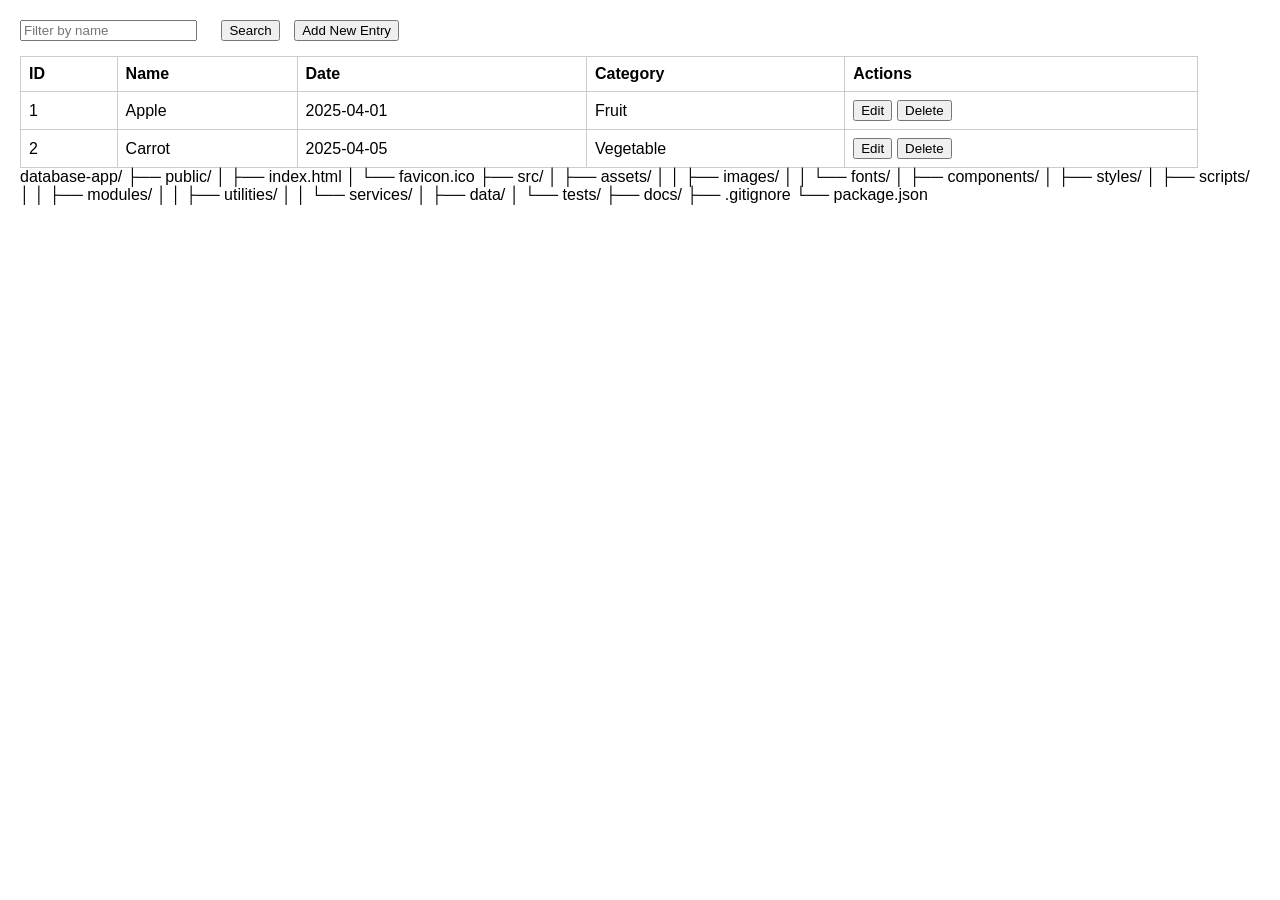
==== index.html @ a81623d0 "Update index.html" ====
<!DOCTYPE html>
<html lang="en">
<head>
  <meta charset="UTF-8">
  <title>Database App Sample</title>
  <link rel="stylesheet" href="styles.css">
</head>
<body>

  <div class="toolbar">
    <input type="text" id="filterName" placeholder="Filter by name">
    <button id="btnSearch">Search</button>
    <button id="btnAdd">Add New Entry</button>
  </div>

  <table id="dataTable">
    <thead>
      <tr>
        <th>ID</th>
        <th>Name</th>
        <th>Date</th>
        <th>Category</th>
        <th>Actions</th>
      </tr>
    </thead>
    <tbody id="tableBody">
      <!-- Rows will be added here -->
    </tbody>
  </table>
  <div>
    database-app/
├── public/
│   ├── index.html
│   └── favicon.ico
├── src/
│   ├── assets/
│   │   ├── images/
│   │   └── fonts/
│   ├── components/
│   ├── styles/
│   ├── scripts/
│   │   ├── modules/
│   │   ├── utilities/
│   │   └── services/
│   ├── data/
│   └── tests/
├── docs/
├── .gitignore
└── package.json
  </div>

  <script src="script.js"></script>
</body>
</html>
---- styles.css ----
body {
  font-family: Arial, sans-serif;
  margin: 20px;
}

.toolbar {
  margin-bottom: 15px;
}

.toolbar input {
  margin-right: 10px;
}

.toolbar button {
  margin-left: 10px;
}

table {
  width: 95%;
  border-collapse: collapse;
}

th, td {
  padding: 8px;
  border: 1px solid #ccc;
  text-align: left;
}

.actions button {
  margin-right: 5px;
}
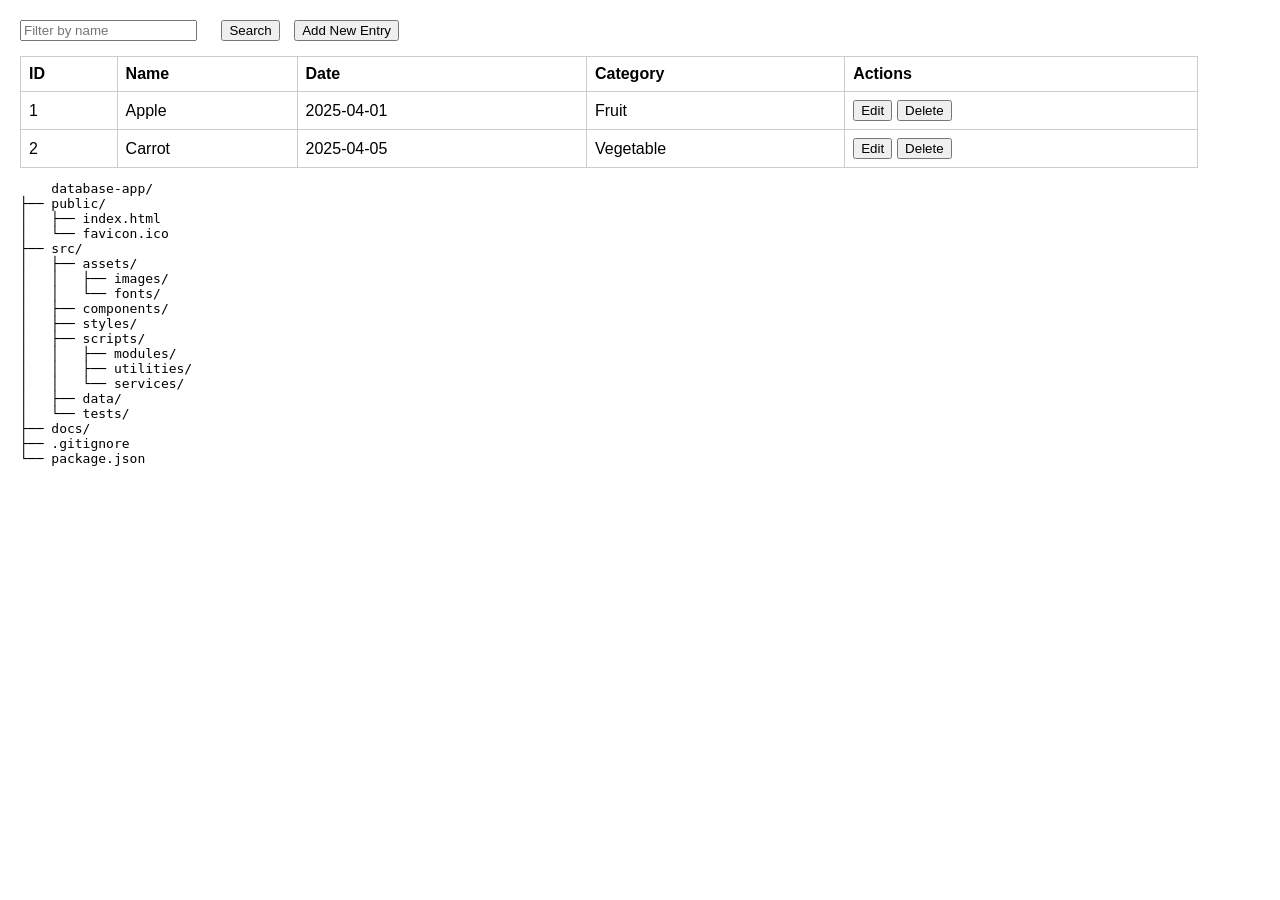
==== commit 63693231: "Update index.html" ====
--- a/index.html
+++ b/index.html
@@ -27,7 +27,7 @@
       <!-- Rows will be added here -->
     </tbody>
   </table>
-  <div>
+  <pre>
     database-app/
 ├── public/
 │   ├── index.html
@@ -47,7 +47,7 @@
 ├── docs/
 ├── .gitignore
 └── package.json
-  </div>
+  </pre>
 
   <script src="script.js"></script>
 </body>
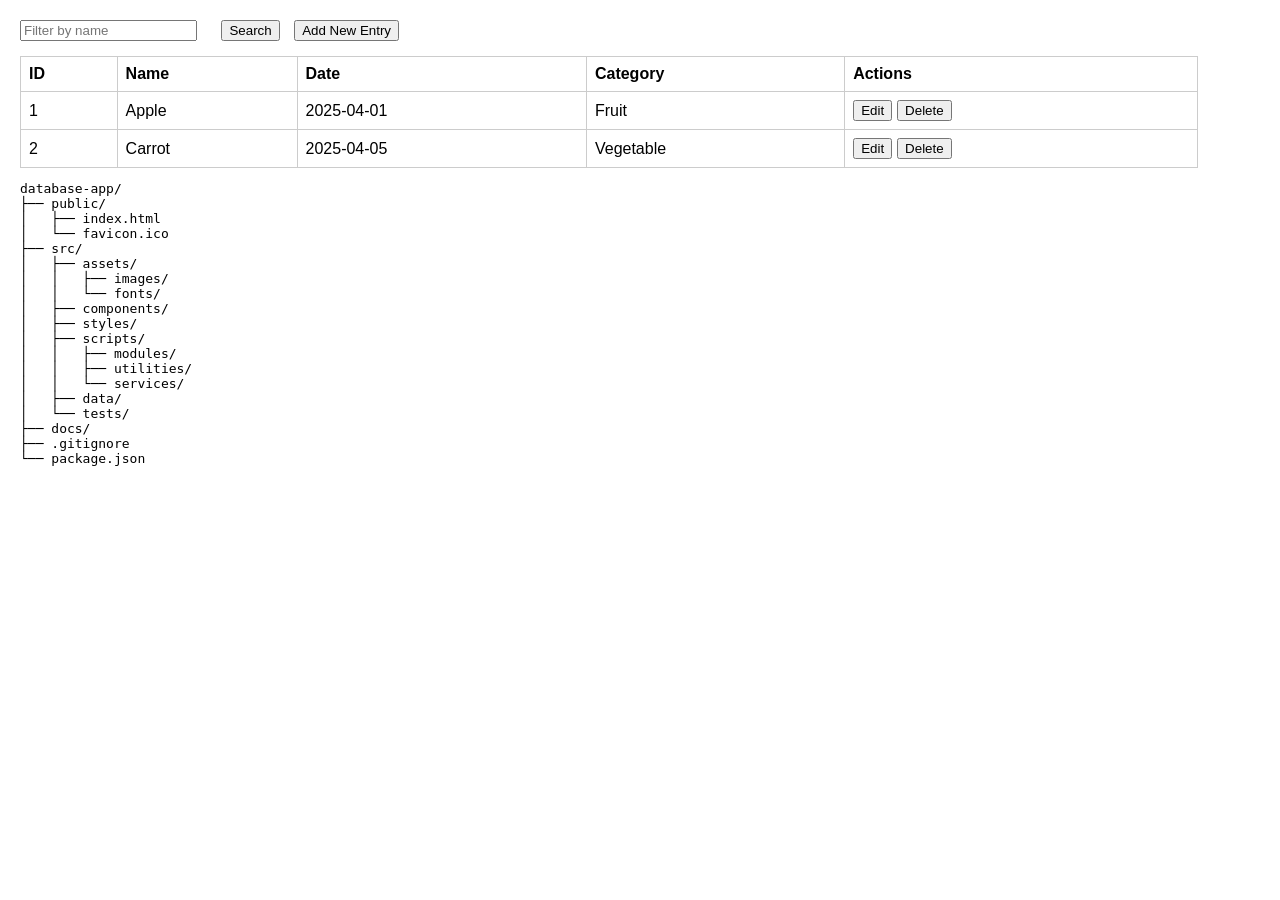
==== commit 1a70a88a: "Update index.html" ====
--- a/index.html
+++ b/index.html
@@ -28,7 +28,7 @@
     </tbody>
   </table>
   <pre>
-    database-app/
+database-app/
 ├── public/
 │   ├── index.html
 │   └── favicon.ico
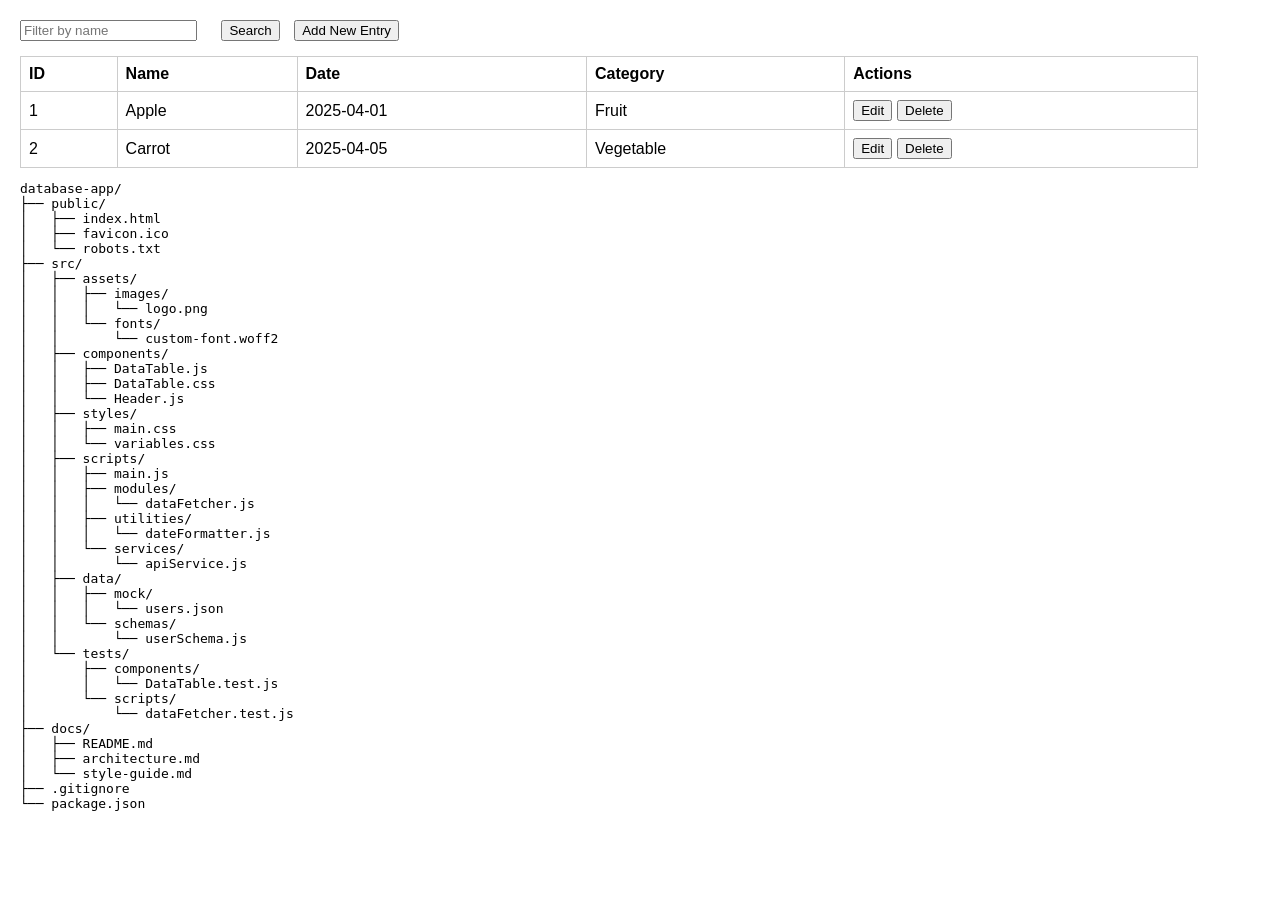
==== commit a1dc5167: "Update index.html" ====
--- a/index.html
+++ b/index.html
@@ -31,22 +31,46 @@
 database-app/
 ├── public/
 │   ├── index.html
-│   └── favicon.ico
+│   ├── favicon.ico
+│   └── robots.txt
 ├── src/
 │   ├── assets/
 │   │   ├── images/
+│   │   │   └── logo.png
 │   │   └── fonts/
+│   │       └── custom-font.woff2
 │   ├── components/
+│   │   ├── DataTable.js
+│   │   ├── DataTable.css
+│   │   └── Header.js
 │   ├── styles/
+│   │   ├── main.css
+│   │   └── variables.css
 │   ├── scripts/
+│   │   ├── main.js
 │   │   ├── modules/
+│   │   │   └── dataFetcher.js
 │   │   ├── utilities/
+│   │   │   └── dateFormatter.js
 │   │   └── services/
+│   │       └── apiService.js
 │   ├── data/
+│   │   ├── mock/
+│   │   │   └── users.json
+│   │   └── schemas/
+│   │       └── userSchema.js
 │   └── tests/
+│       ├── components/
+│       │   └── DataTable.test.js
+│       └── scripts/
+│           └── dataFetcher.test.js
 ├── docs/
+│   ├── README.md
+│   ├── architecture.md
+│   └── style-guide.md
 ├── .gitignore
 └── package.json
+
   </pre>
 
   <script src="script.js"></script>
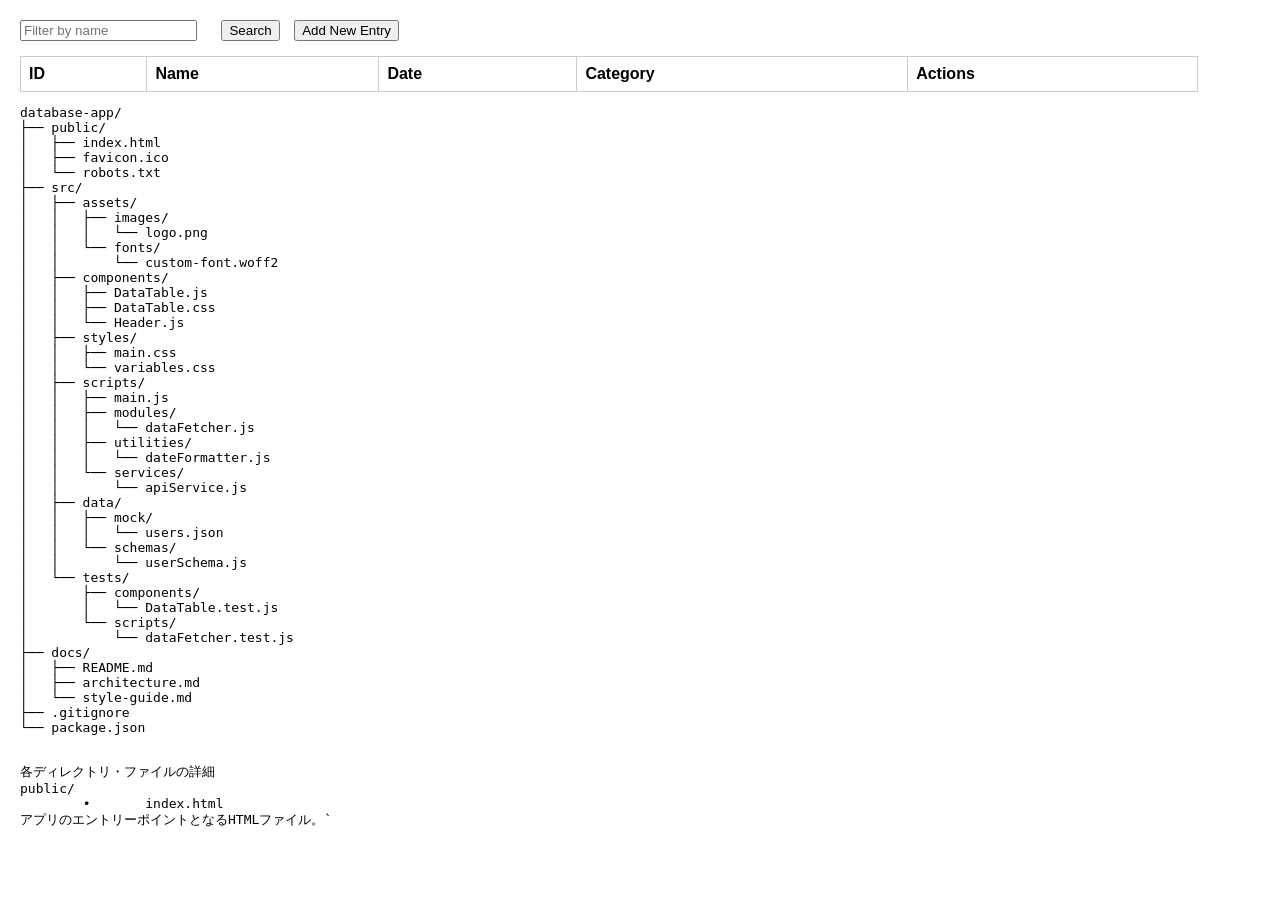
==== commit 19d42ced: "Update index.html" ====
--- a/index.html
+++ b/index.html
@@ -70,8 +70,68 @@
 │   └── style-guide.md
 ├── .gitignore
 └── package.json
-
   </pre>
+  <pre>
+各ディレクトリ・ファイルの詳細
+public/
+	•	index.html
+アプリのエントリーポイントとなるHTMLファイル。`<script src="/src/scripts/main.js">` などでJavaScriptを読み込む。
+	•	favicon.ico
+ブラウザのタブに表示されるアイコン。
+	•	robots.txt
+検索エンジン向けのクロール制御ファイル。
+	•	（ここに置いたファイルは、ビルドや変換なしでそのままWebサーバーから配信されます）
+src/
+アプリの「開発用ソースコード」やリソースをまとめる場所。
+assets/
+	•	images/
+ロゴ・アイコン・バナーなどの画像ファイル。
+	•	fonts/
+Webフォントファイル（woff, ttf など）。
+components/
+	•	DataTable.js, DataTable.css, Header.js
+UI部品ごとのJavaScript・CSS。再利用できる形で分割。
+styles/
+	•	main.css
+全体のスタイル（レイアウト・色・フォントなど）。
+	•	variables.css
+CSSカスタムプロパティやテーマ用変数。
+scripts/
+	•	main.js
+アプリのエントリーポイントとなるJavaScript。
+	•	modules/
+特定の機能（例：データ取得、描画処理など）をまとめたモジュール。
+	•	utilities/
+日付変換やバリデーションなど、様々な場所で使う小さな便利関数。
+	•	services/
+API通信や認証など、外部サービスとやり取りする処理。
+data/
+	•	mock/
+テストや開発用のダミーデータ（例：users.json）。
+	•	schemas/
+データ構造の定義やバリデーションスキーマ。
+tests/
+	•	components/
+各コンポーネントの単体テスト。
+	•	scripts/
+モジュールやユーティリティのテスト。
+docs/
+	•	README.md
+プロジェクトの概要・セットアップ手順など。
+	•	architecture.md
+システム構成や設計方針の説明。
+	•	style-guide.md
+コーディング規約やデザインルール。
+.gitignore
+	•	Gitで管理しないファイル（node_modulesや一時ファイルなど）を指定。
+package.json
+	•	プロジェクトの依存パッケージやスクリプト、メタ情報を管理。
+補足：publicとsrcの違い
+	•	public/
+そのままブラウザに配信する静的ファイル置き場（HTML、画像、アイコンなど）。
+	•	src/
+開発中の元コードや部品。ビルドツールでまとめたり変換したりして、最終的にpublicやdistに出力する。
+　</pre>
 
   <script src="script.js"></script>
 </body>
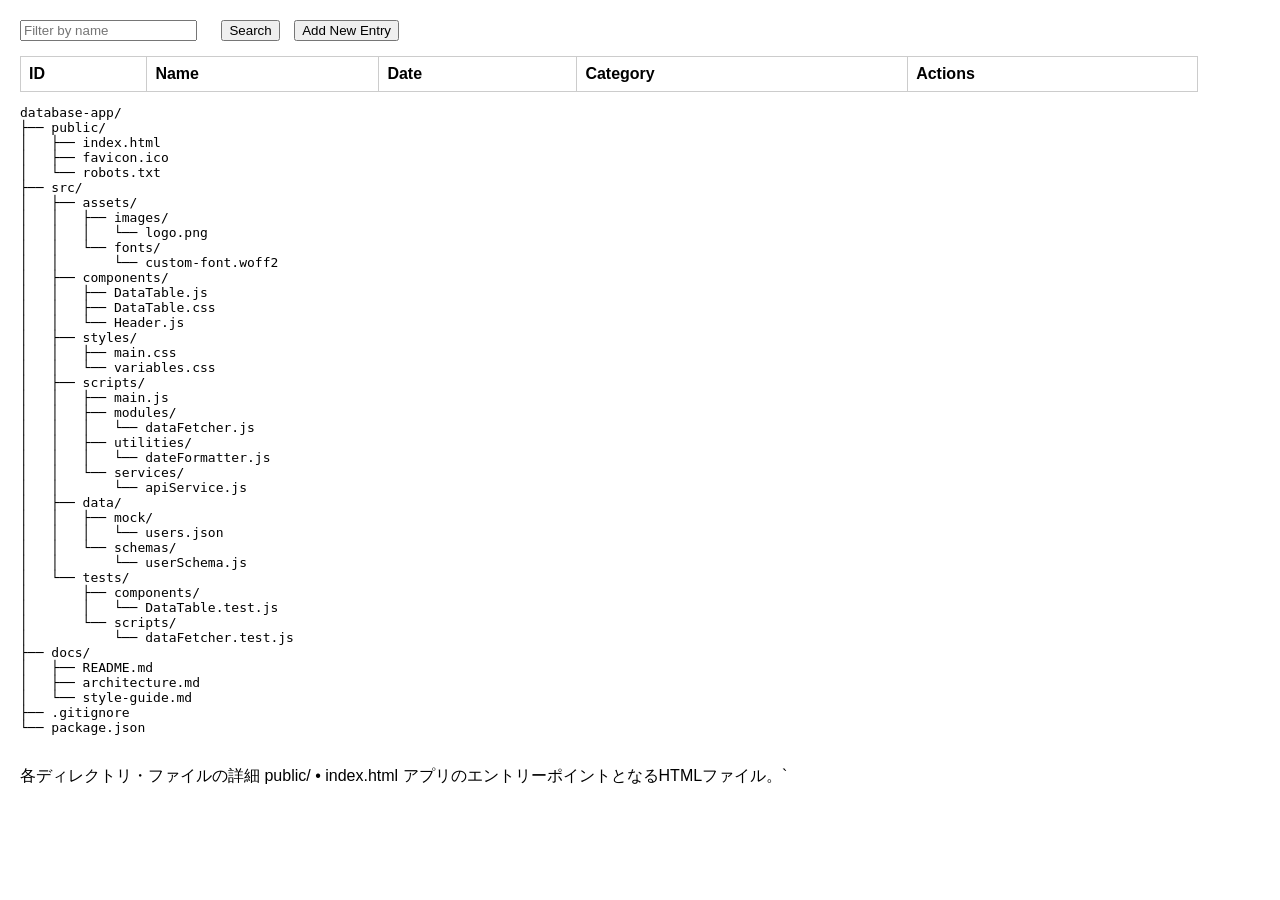
==== commit 43d7138d: "Update index.html" ====
--- a/index.html
+++ b/index.html
@@ -71,7 +71,7 @@
 ├── .gitignore
 └── package.json
   </pre>
-  <pre>
+  <p>
 各ディレクトリ・ファイルの詳細
 public/
 	•	index.html
@@ -131,7 +131,7 @@
 そのままブラウザに配信する静的ファイル置き場（HTML、画像、アイコンなど）。
 	•	src/
 開発中の元コードや部品。ビルドツールでまとめたり変換したりして、最終的にpublicやdistに出力する。
-　</pre>
+　</p>
 
   <script src="script.js"></script>
 </body>
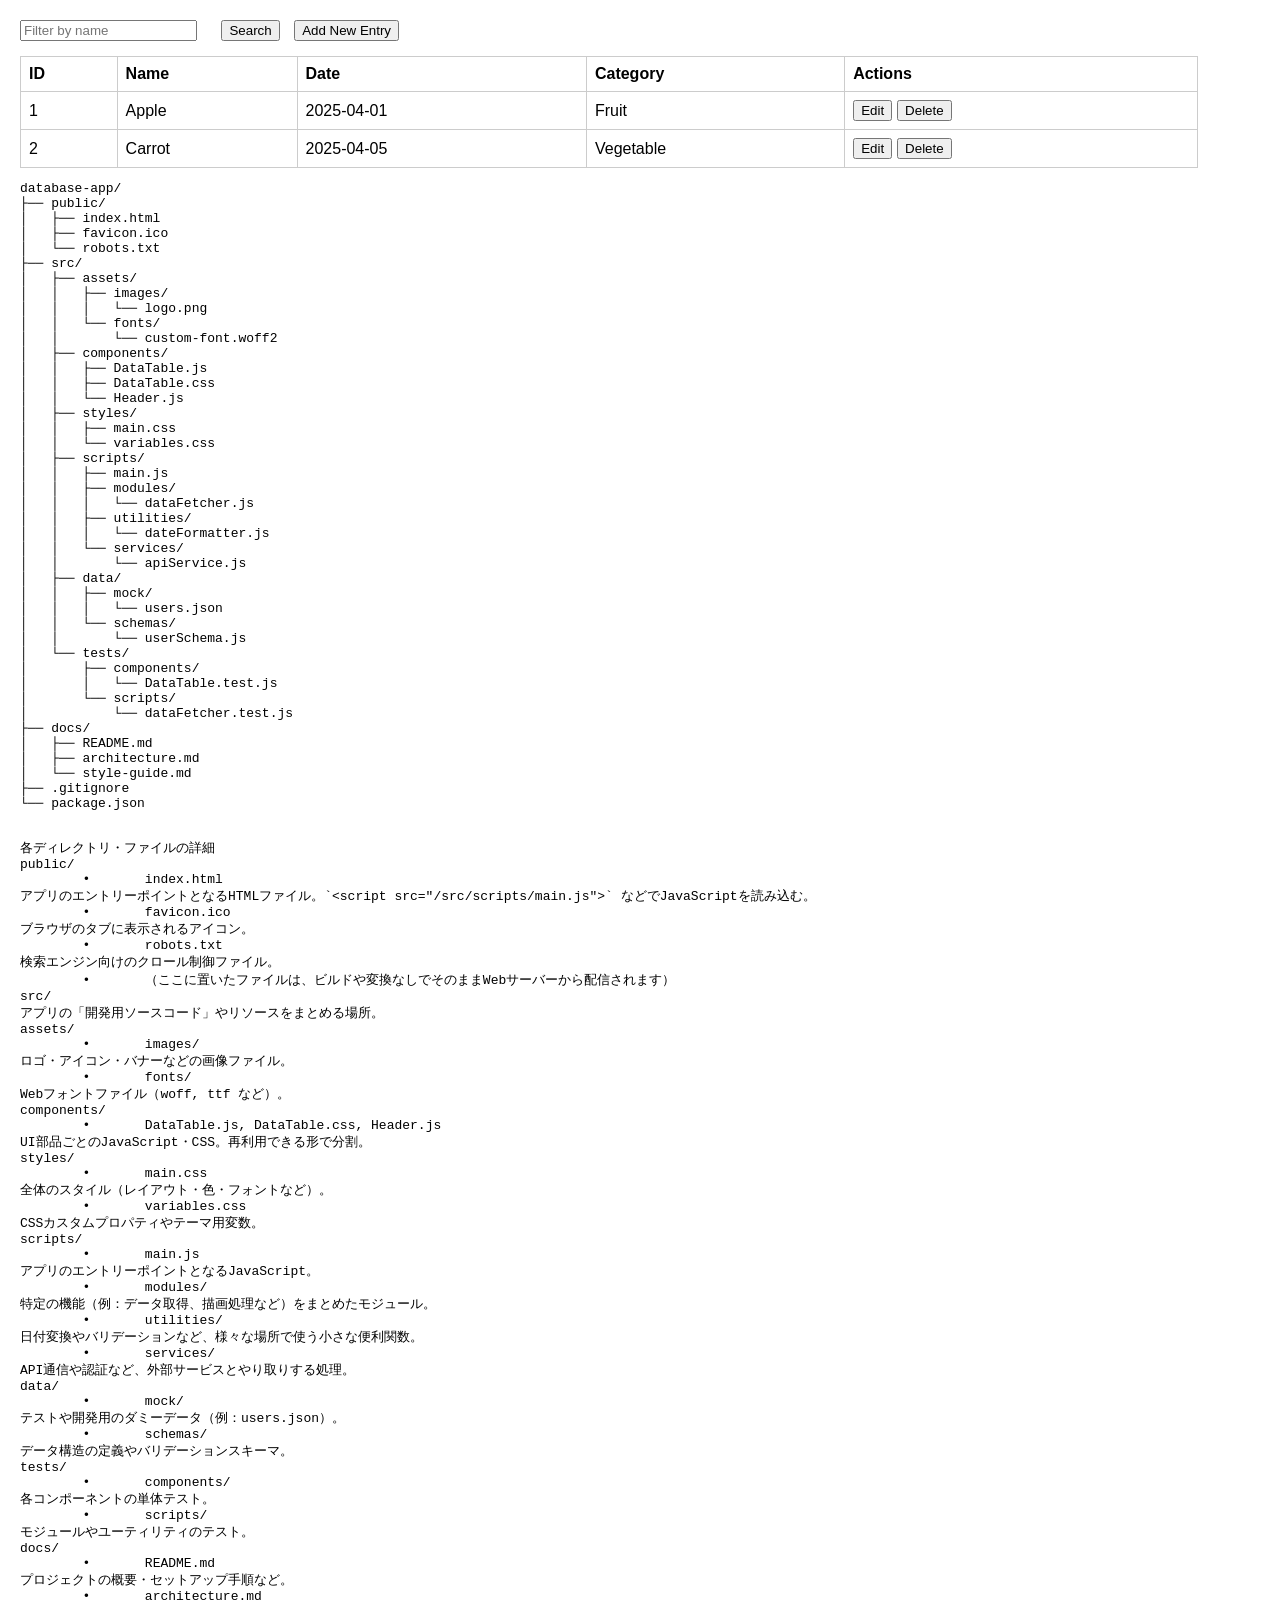
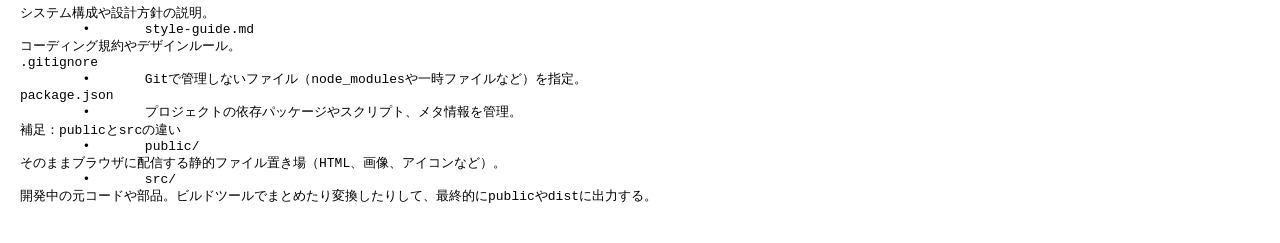
==== commit ddc95402: "Update index.html" ====
--- a/index.html
+++ b/index.html
@@ -71,11 +71,11 @@
 ├── .gitignore
 └── package.json
   </pre>
-  <p>
+  <pre>
 各ディレクトリ・ファイルの詳細
 public/
 	•	index.html
-アプリのエントリーポイントとなるHTMLファイル。`<script src="/src/scripts/main.js">` などでJavaScriptを読み込む。
+アプリのエントリーポイントとなるHTMLファイル。`&lt;script src="/src/scripts/main.js"&gt;` などでJavaScriptを読み込む。
 	•	favicon.ico
 ブラウザのタブに表示されるアイコン。
 	•	robots.txt
@@ -131,7 +131,7 @@
 そのままブラウザに配信する静的ファイル置き場（HTML、画像、アイコンなど）。
 	•	src/
 開発中の元コードや部品。ビルドツールでまとめたり変換したりして、最終的にpublicやdistに出力する。
-　</p>
+　</pre>
 
   <script src="script.js"></script>
 </body>
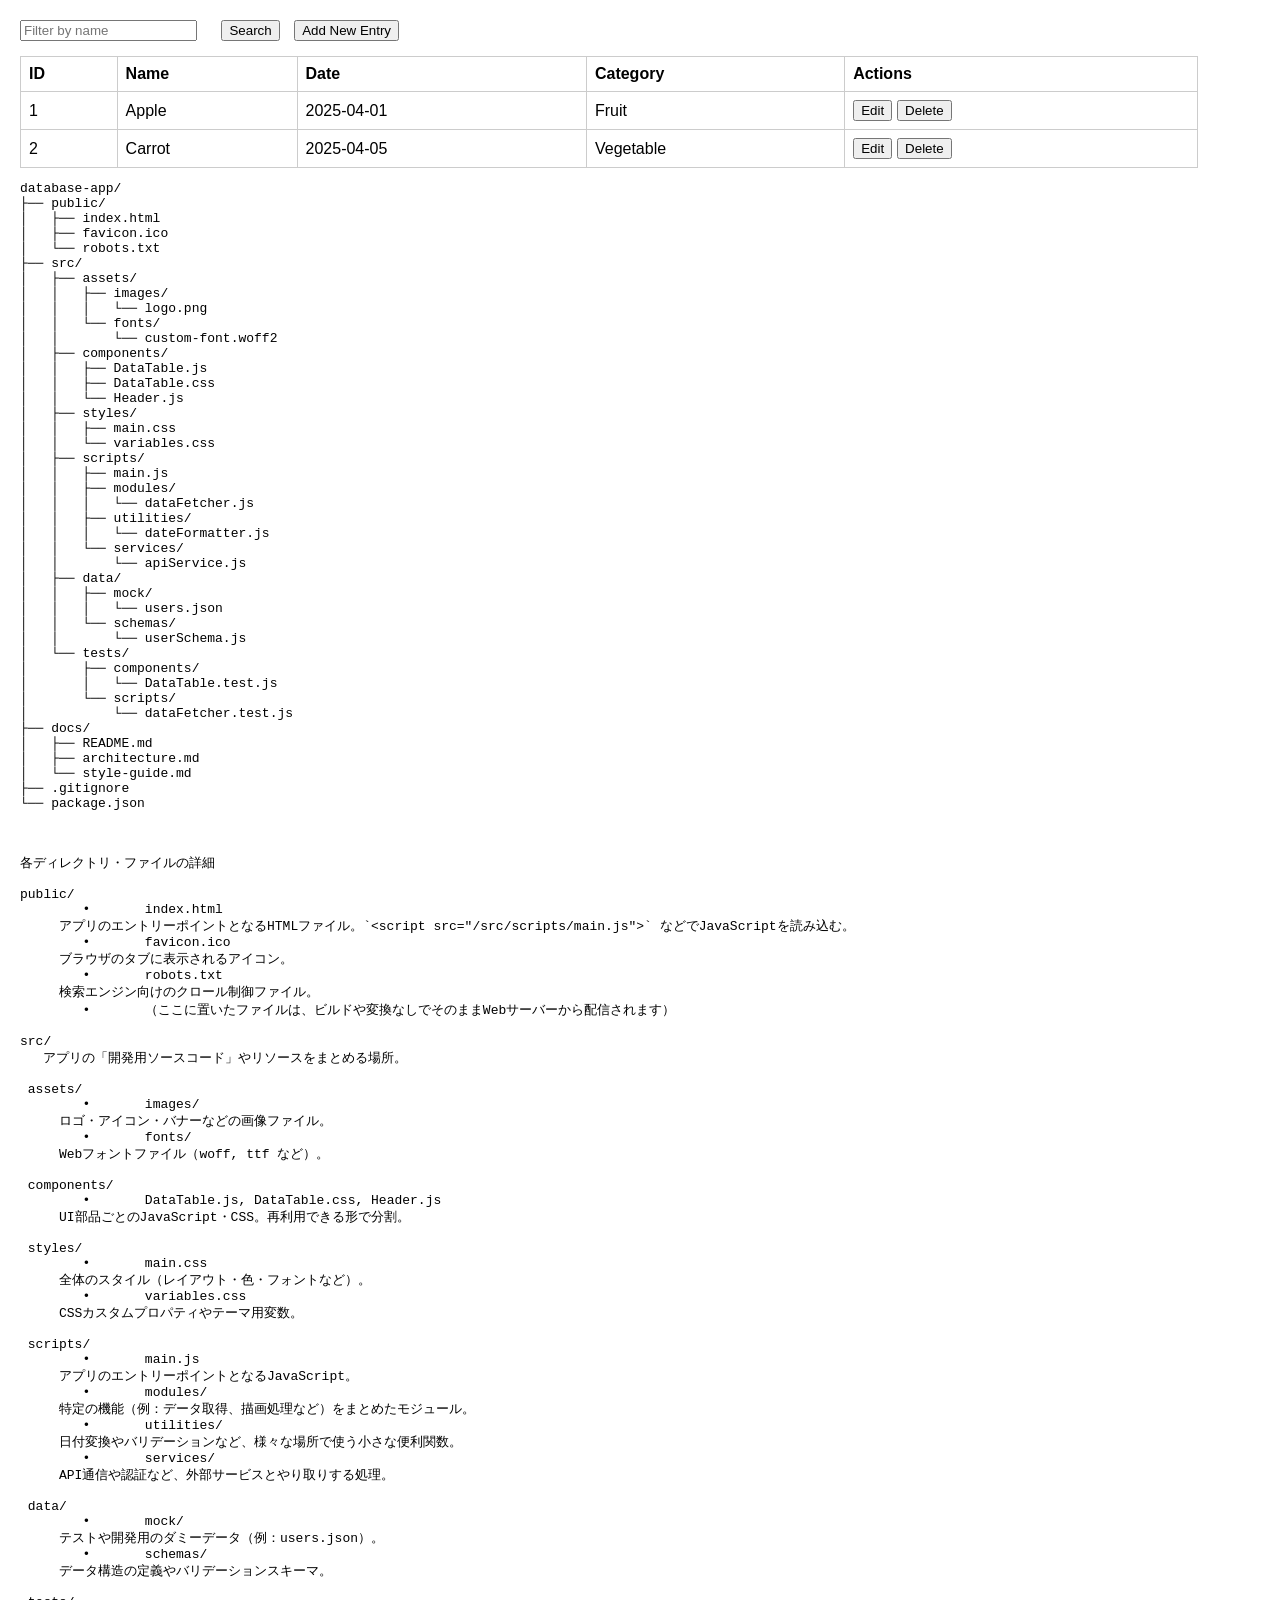
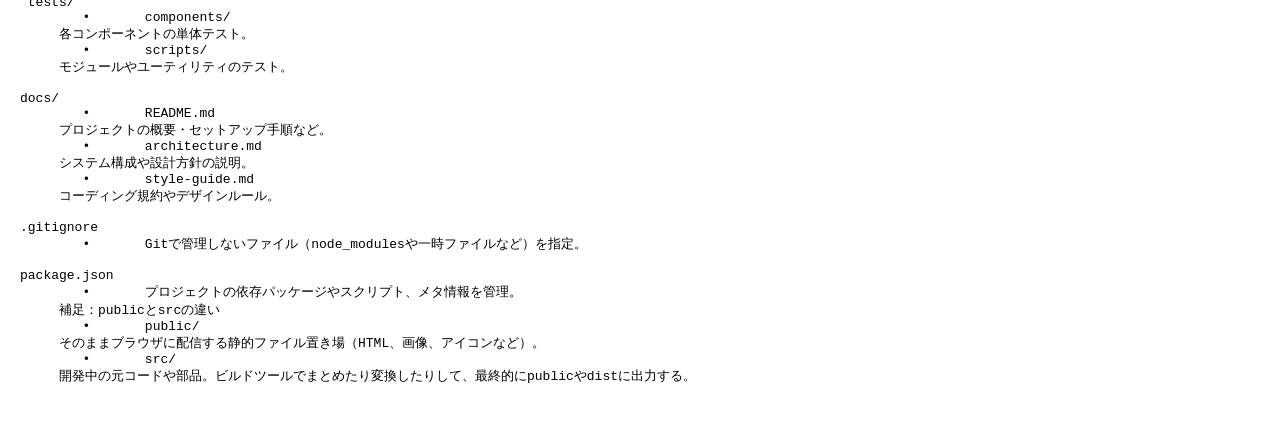
==== commit 53892dee: "Update index.html" ====
--- a/index.html
+++ b/index.html
@@ -72,65 +72,77 @@
 └── package.json
   </pre>
   <pre>
+    
 各ディレクトリ・ファイルの詳細
+
 public/
 	•	index.html
-アプリのエントリーポイントとなるHTMLファイル。`&lt;script src="/src/scripts/main.js"&gt;` などでJavaScriptを読み込む。
+　　　アプリのエントリーポイントとなるHTMLファイル。`&lt;script src="/src/scripts/main.js"&gt;` などでJavaScriptを読み込む。
 	•	favicon.ico
-ブラウザのタブに表示されるアイコン。
+     ブラウザのタブに表示されるアイコン。
 	•	robots.txt
-検索エンジン向けのクロール制御ファイル。
+     検索エンジン向けのクロール制御ファイル。
 	•	（ここに置いたファイルは、ビルドや変換なしでそのままWebサーバーから配信されます）
+  
 src/
-アプリの「開発用ソースコード」やリソースをまとめる場所。
-assets/
+   アプリの「開発用ソースコード」やリソースをまとめる場所。
+  
+ assets/
 	•	images/
-ロゴ・アイコン・バナーなどの画像ファイル。
+     ロゴ・アイコン・バナーなどの画像ファイル。
 	•	fonts/
-Webフォントファイル（woff, ttf など）。
-components/
+     Webフォントファイル（woff, ttf など）。
+    
+ components/
 	•	DataTable.js, DataTable.css, Header.js
-UI部品ごとのJavaScript・CSS。再利用できる形で分割。
-styles/
+     UI部品ごとのJavaScript・CSS。再利用できる形で分割。
+
+ styles/
 	•	main.css
-全体のスタイル（レイアウト・色・フォントなど）。
+     全体のスタイル（レイアウト・色・フォントなど）。
 	•	variables.css
-CSSカスタムプロパティやテーマ用変数。
-scripts/
+     CSSカスタムプロパティやテーマ用変数。
+    
+ scripts/
 	•	main.js
-アプリのエントリーポイントとなるJavaScript。
+     アプリのエントリーポイントとなるJavaScript。
 	•	modules/
-特定の機能（例：データ取得、描画処理など）をまとめたモジュール。
+     特定の機能（例：データ取得、描画処理など）をまとめたモジュール。
 	•	utilities/
-日付変換やバリデーションなど、様々な場所で使う小さな便利関数。
+     日付変換やバリデーションなど、様々な場所で使う小さな便利関数。
 	•	services/
-API通信や認証など、外部サービスとやり取りする処理。
-data/
+     API通信や認証など、外部サービスとやり取りする処理。
+    
+ data/
 	•	mock/
-テストや開発用のダミーデータ（例：users.json）。
+     テストや開発用のダミーデータ（例：users.json）。
 	•	schemas/
-データ構造の定義やバリデーションスキーマ。
-tests/
+     データ構造の定義やバリデーションスキーマ。
+    
+ tests/
 	•	components/
-各コンポーネントの単体テスト。
+     各コンポーネントの単体テスト。
 	•	scripts/
-モジュールやユーティリティのテスト。
+     モジュールやユーティリティのテスト。
+    
 docs/
 	•	README.md
-プロジェクトの概要・セットアップ手順など。
+     プロジェクトの概要・セットアップ手順など。
 	•	architecture.md
-システム構成や設計方針の説明。
+     システム構成や設計方針の説明。
 	•	style-guide.md
-コーディング規約やデザインルール。
+     コーディング規約やデザインルール。
+    
 .gitignore
 	•	Gitで管理しないファイル（node_modulesや一時ファイルなど）を指定。
+  
 package.json
 	•	プロジェクトの依存パッケージやスクリプト、メタ情報を管理。
-補足：publicとsrcの違い
+     補足：publicとsrcの違い
 	•	public/
-そのままブラウザに配信する静的ファイル置き場（HTML、画像、アイコンなど）。
+     そのままブラウザに配信する静的ファイル置き場（HTML、画像、アイコンなど）。
 	•	src/
-開発中の元コードや部品。ビルドツールでまとめたり変換したりして、最終的にpublicやdistに出力する。
+     開発中の元コードや部品。ビルドツールでまとめたり変換したりして、最終的にpublicやdistに出力する。
 　</pre>
 
   <script src="script.js"></script>
